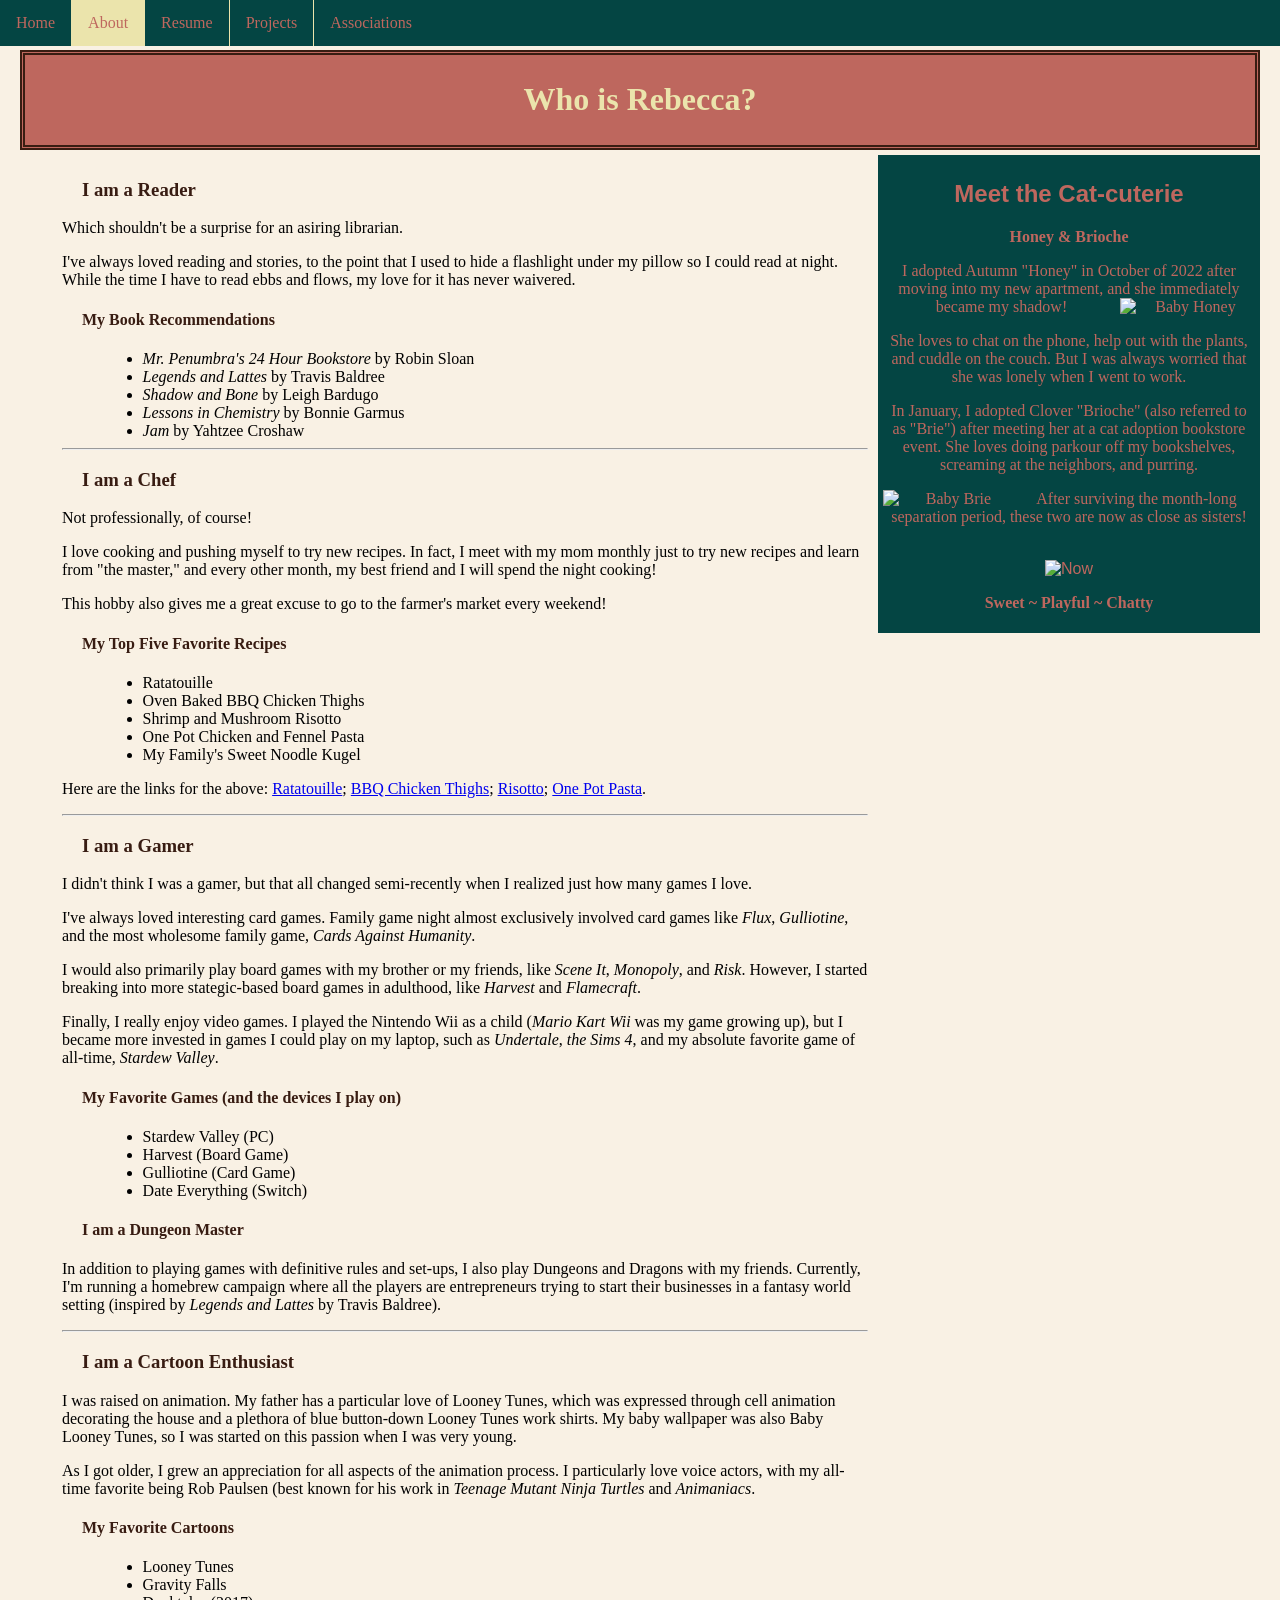
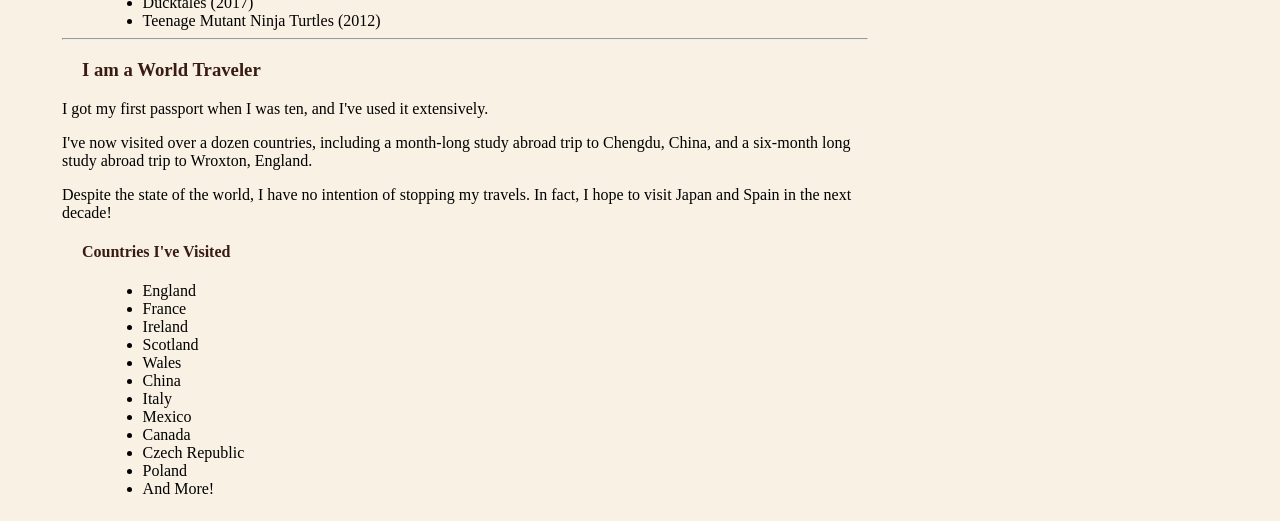
==== about.html @ c0e766db "Add files via upload" ====
<!DOCTYPE html>
<html>
<html lang="en">
<head>
    <meta charset="UTF-8" />
    <title>About Me</title>
    <style>
body {
  margin: 0;
  background-color: #F9F1E4;
}
.header {
background-color: #BE675E;
padding:5px;
text-align: center;
border: 5px double #381C12;
}
.nav {
  list-style-type: none;
  margin: 0;
  padding: 0;
  overflow: hidden;
  background-color: #044543;
  position: fixed;
  top: 0;
  width: 100%;
}
li {
  float: left;
  border-right: 1px solid #EBE4AC;
}
li:last-child {
  border-right: none;
}
li a {
  display: block;
  color: #BE675E;
  text-align: center;
  padding: 14px 16px;
  text-decoration: none;
}
li a:hover:not(.active){
  background-color: #EBE4AC;
}
.active {
  background-color: #EBE4AC;
}
.column {
float: right;
padding: 5px;
}
.column.side {
 width: 30%;
 color: #BE675E;
 font-family: 'Century Gothic', 'Optima', 'Candara', sans-serif;
 text-align: center;
 background-color: #044543;
}
.column.middle {
 width: 65%;
 margin-right: 5px;
}
@media screen and (max-width: 600px) {
  .column.side, .column.middle {
    width: 100%;
  }
 }
.stuff {
  margin: auto;
  width: 80%;
  padding: 0px;
  }
.pop {
  float: none;
  font-family: 'Baskerville', Georgia, serif;
  border-right: none;
}
.brie {
    float: left;
}
.hon {
    float: right;
}
.cat {
    float: none;
    text-align: center;
}
h1 {
  color: #EBE4AC;
  font-family: 'Harrington', cursive;
  text-align: center;
}
h3 {
  color: #381C12;
      font-family: 'Baskerville', Georgia, serif;
  margin-left: 20px;
}
h4 {
  color: #381C12;
      font-family: 'Baskerville', Georgia, serif;
  margin-left: 20px;
}
p {
    font-family: 'Baskerville', Georgia, serif;
}
</style>
</head>
<body>
<ul class="nav">
  <li><a href="index.html">Home</a></li>
  <li><a class="active" href="about.html">About</a></li>
  <li><a href="resume.html">Resume</a></li>
  <li><a href="projects.html">Projects</a></li>
  <li><a href="associations.html">Associations</a></li>
</ul>
<div style="padding:20px;margin-top:30px;height:1500px;">
<div class="header">
<h1><strong>Who is Rebecca?</strong></h1>
</div>
<div style="padding:0px;margin-top:5px;height:1500px;">
<div class="column side">
  <h2> Meet the Cat-cuterie</h2>
  <p><strong>Honey & Brioche</strong></p>
  <p>I adopted Autumn &quot;Honey&quot; in October of 2022 after moving into my new apartment, and she immediately became my shadow!<img class="hon" src="IMG_1678.JPG" width="135" height="xxx" alt="Baby Honey"></I></p>
  <p>She loves to chat on the phone, help out with the plants, and cuddle on the couch. But I was always worried that she was lonely when I went to work.</p>
  <p>In January, I adopted Clover &quot;Brioche&quot; (also referred to as &quot;Brie&quot;) after meeting her at a cat adoption bookstore event. She loves doing parkour off my bookshelves, screaming at the neighbors, and purring.</p>
  <p><img class="brie" src="IMG_4416.JPG" width="135" height="xxx" alt="Baby Brie">After surviving the month-long separation period, these two are now as close as sisters!</p>
  <br>
  <img class="cat" src="IMG_4578.JPG" width="200" height="xxx" alt="Now">
  <p><strong>Sweet ~ Playful ~ Chatty</strong></p>
</div>
<div class="column middle">
 <h3> I am a Reader</h3>
  <p>Which shouldn't be a surprise for an asiring librarian.</p>
  <p>I've always loved reading and stories, to the point that I used to hide a flashlight under my pillow so I could read at night. While the time I have to read ebbs and flows, my love for it has never waivered.</p>
   <h4>My Book Recommendations</h4>
   <ul class="stuff">
    <li class="pop"><i>Mr. Penumbra's 24 Hour Bookstore</i> by Robin Sloan</li>
    <li class="pop"><i>Legends and Lattes</i> by Travis Baldree</li>
    <li class="pop"><i>Shadow and Bone</i> by Leigh Bardugo</li>
    <li class="pop"><i>Lessons in Chemistry</i> by Bonnie Garmus</li>
    <li class="pop"><i>Jam</i> by Yahtzee Croshaw</li>
  </ul>
   <hr>
 <h3> I am a Chef</h3>
  <p>Not professionally, of course!</p>
  <p>I love cooking and pushing myself to try new recipes. In fact, I meet with my mom monthly just to try new recipes and learn from "the master," and every other month, my best friend and I will spend the night cooking!</p>
  <p>This hobby also gives me a great excuse to go to the farmer's market every weekend!</p>
  <h4>My Top Five Favorite Recipes</h4>
  <ul class="stuff">
    <li class="pop">Ratatouille</li>
    <li class="pop">Oven Baked BBQ Chicken Thighs</li>
    <li class="pop">Shrimp and Mushroom Risotto</li>
    <li class="pop">One Pot Chicken and Fennel Pasta</li>
    <li class="pop">My Family's Sweet Noodle Kugel</li>
   </ul>
   <p>Here are the links for the above: <a href="https://cookieandkate.com/best-ratatouille-recipe/">Ratatouille</a>; <a href="https://veronikaskitchen.com/oven-baked-bbq-chicken-thighs/">BBQ Chicken Thighs</a>; <a href="https://www.littlespicejar.com/mushroom-parmesan-shrimp-risotto/">Risotto</a>; <a href="https://www.epicurious.com/recipes/food/views/one-pan-crispy-braised-chicken-thigh-and-fennel-pasta">One Pot Pasta</a>.</p>
    <hr>
   <h3> I am a Gamer</h3>
  <p>I didn't think I was a gamer, but that all changed semi-recently when I realized just how many games I love.</p>
  <p>I've always loved interesting card games. Family game night almost exclusively involved card games like <i>Flux</i>, <i>Gulliotine</i>, and the most wholesome family game, <i>Cards Against Humanity</i>.</p>
  <p>I would also primarily play board games with my brother or my friends, like <i>Scene It</i>, <i>Monopoly</i>, and <i>Risk</i>. However, I started breaking into more stategic-based board games in adulthood, like <i>Harvest</i> and <i>Flamecraft</i>.</p>
    <p>Finally, I really enjoy video games. I played the Nintendo Wii as a child (<i>Mario Kart Wii</i> was my game growing up), but I became more invested in games I could play on my laptop, such as <i>Undertale</i>, <i>the Sims 4</i>, and my absolute favorite game of all-time, <i>Stardew Valley</i>.</p>
  <h4>My Favorite Games (and the devices I play on)</h4>
  <ul class="stuff">
    <li class="pop">Stardew Valley (PC)</li>
    <li class="pop">Harvest (Board Game)</li>
    <li class="pop">Gulliotine (Card Game)</li>
        <li class="pop">Date Everything (Switch)</li>
   </ul>
   <h4> I am a Dungeon Master</h4>
   <p>In addition to playing games with definitive rules and set-ups, I also play Dungeons and Dragons with my friends. Currently, I'm running a homebrew campaign where all the players are entrepreneurs trying to start their businesses in a fantasy world setting (inspired by <i>Legends and Lattes</i> by Travis Baldree).</p>
   <hr>
 <h3> I am a Cartoon Enthusiast</h3>
  <p>I was raised on animation. My father has a particular love of Looney Tunes, which was expressed through cell animation decorating the house and a plethora of blue button-down Looney Tunes work shirts. My baby wallpaper was also Baby Looney Tunes, so I was started on this passion when I was very young.</p>
  <p>As I got older, I grew an appreciation for all aspects of the animation process. I particularly love voice actors, with my all-time favorite being Rob Paulsen (best known for his work in <i>Teenage Mutant Ninja Turtles</i> and <i>Animaniacs</i>.</p>
  <h4>My Favorite Cartoons</h4>
  <ul class="stuff">
    <li class="pop">Looney Tunes</li>
    <li class="pop">Gravity Falls</li>
    <li class="pop">Ducktales (2017)</li>
    <li class="pop">Teenage Mutant Ninja Turtles (2012)</li>
   </ul>
   <hr>
 <h3> I am a World Traveler</h3>
  <p>I got my first passport when I was ten, and I've used it extensively.</p>
  <p>I've now visited over a dozen countries, including a month-long study abroad trip to Chengdu, China, and a six-month long study abroad trip to Wroxton, England.</p>
  <p>Despite the state of the world, I have no intention of stopping my travels. In fact, I hope to visit Japan and Spain in the next decade!</p>
    <h4>Countries I've Visited</h4>
  <ul class="stuff">
    <li class="pop">England</li>
    <li class="pop">France</li>
    <li class="pop">Ireland</li>
    <li class="pop">Scotland</li>
    <li class="pop">Wales</li>
    <li class="pop">China</li>
    <li class="pop">Italy</li>
    <li class="pop">Mexico</li>
    <li class="pop">Canada</li>
    <li class="pop">Czech Republic</li>
    <li class="pop">Poland</li>
    <li class="pop">And More!</li>
   </ul>
   <br>
</div>
</div>
</body>
</html>
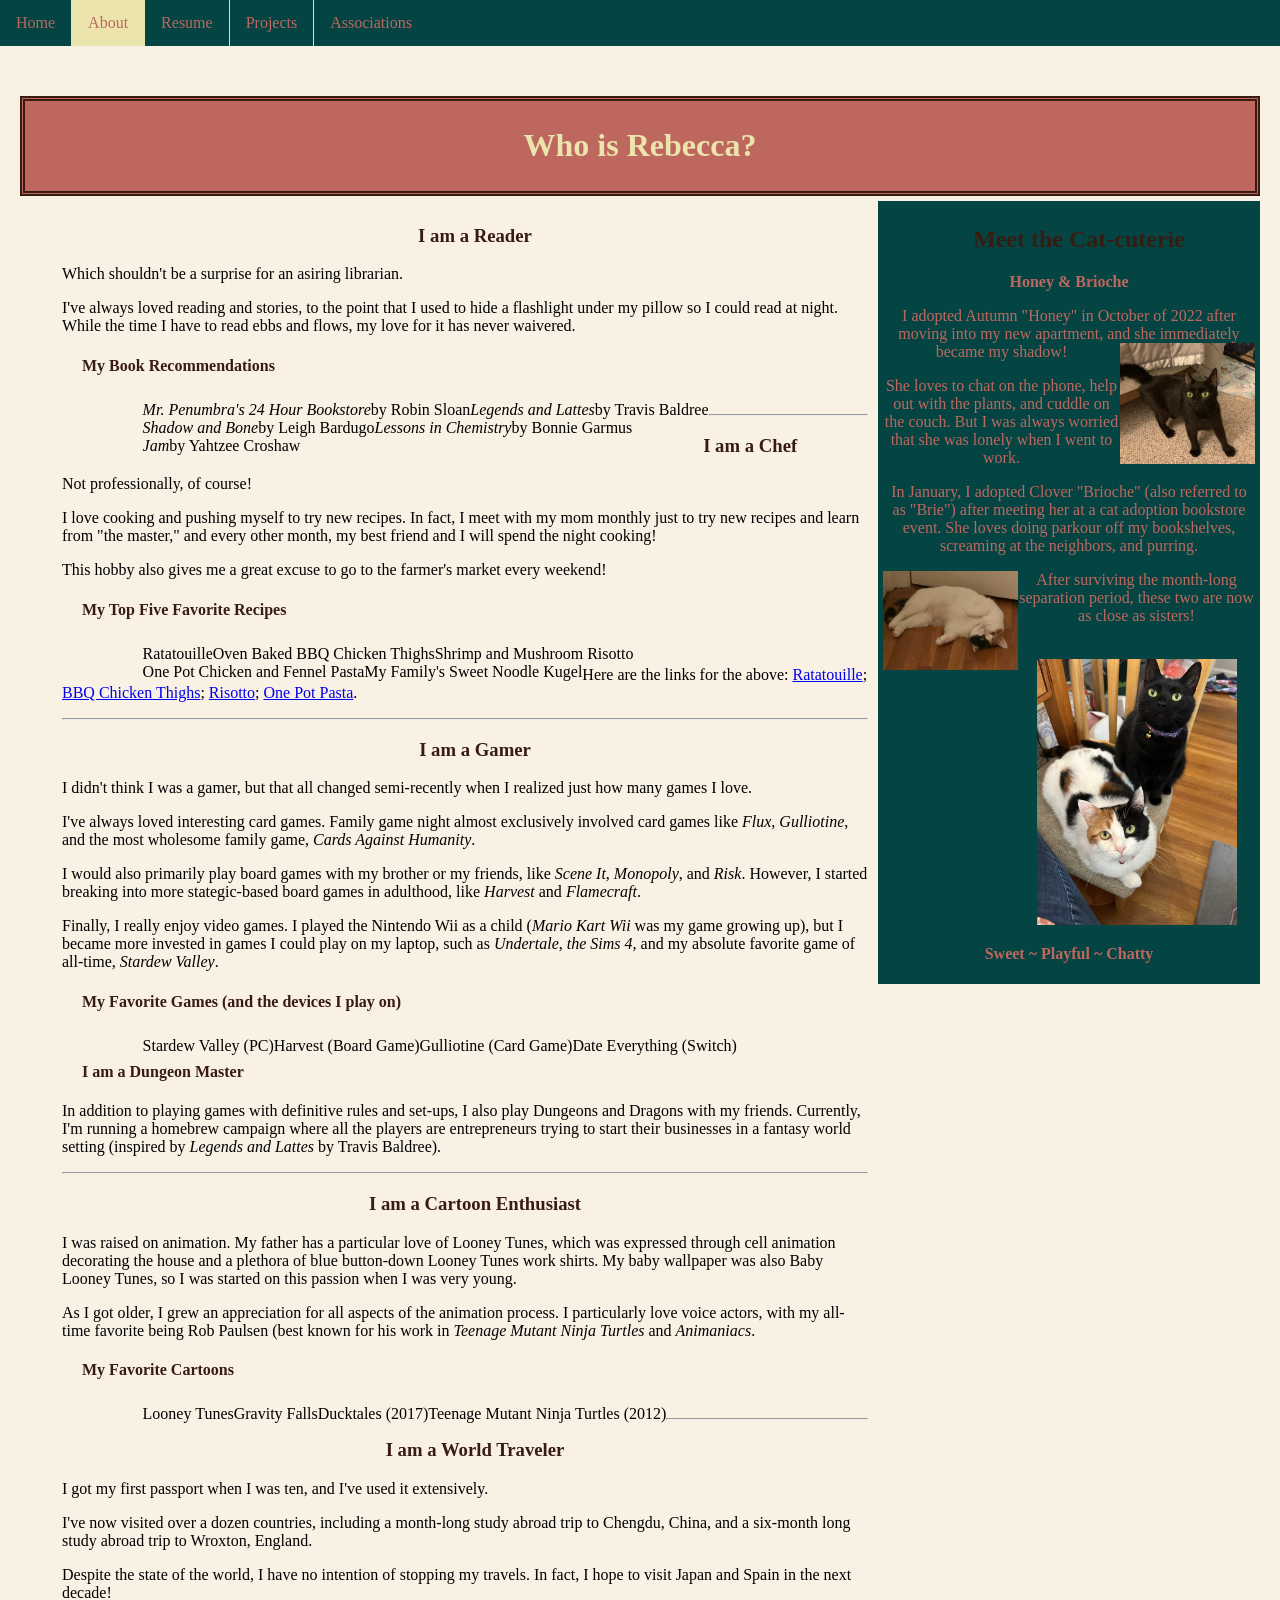
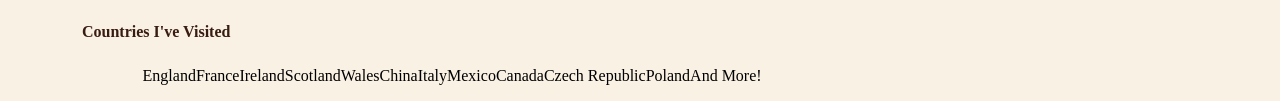
==== commit 0667e1e2: "Reorganzie assets, fix mobile styling on index Signed-off-by: Ethan Zeigler <ethanzeigler@gmail.com>" ====
--- a/about.html
+++ b/about.html
@@ -2,108 +2,10 @@
 <html>
 <html lang="en">
 <head>
+    <meta name="viewport" content="width=device-width, initial-scale=1.0">
     <meta charset="UTF-8" />
     <title>About Me</title>
-    <style>
-body {
-  margin: 0;
-  background-color: #F9F1E4;
-}
-.header {
-background-color: #BE675E;
-padding:5px;
-text-align: center;
-border: 5px double #381C12;
-}
-.nav {
-  list-style-type: none;
-  margin: 0;
-  padding: 0;
-  overflow: hidden;
-  background-color: #044543;
-  position: fixed;
-  top: 0;
-  width: 100%;
-}
-li {
-  float: left;
-  border-right: 1px solid #EBE4AC;
-}
-li:last-child {
-  border-right: none;
-}
-li a {
-  display: block;
-  color: #BE675E;
-  text-align: center;
-  padding: 14px 16px;
-  text-decoration: none;
-}
-li a:hover:not(.active){
-  background-color: #EBE4AC;
-}
-.active {
-  background-color: #EBE4AC;
-}
-.column {
-float: right;
-padding: 5px;
-}
-.column.side {
- width: 30%;
- color: #BE675E;
- font-family: 'Century Gothic', 'Optima', 'Candara', sans-serif;
- text-align: center;
- background-color: #044543;
-}
-.column.middle {
- width: 65%;
- margin-right: 5px;
-}
-@media screen and (max-width: 600px) {
-  .column.side, .column.middle {
-    width: 100%;
-  }
- }
-.stuff {
-  margin: auto;
-  width: 80%;
-  padding: 0px;
-  }
-.pop {
-  float: none;
-  font-family: 'Baskerville', Georgia, serif;
-  border-right: none;
-}
-.brie {
-    float: left;
-}
-.hon {
-    float: right;
-}
-.cat {
-    float: none;
-    text-align: center;
-}
-h1 {
-  color: #EBE4AC;
-  font-family: 'Harrington', cursive;
-  text-align: center;
-}
-h3 {
-  color: #381C12;
-      font-family: 'Baskerville', Georgia, serif;
-  margin-left: 20px;
-}
-h4 {
-  color: #381C12;
-      font-family: 'Baskerville', Georgia, serif;
-  margin-left: 20px;
-}
-p {
-    font-family: 'Baskerville', Georgia, serif;
-}
-</style>
+    <link rel="stylesheet" href="style.css">
 </head>
 <body>
 <ul class="nav">
--- a/style.css
+++ b/style.css
@@ -0,0 +1,165 @@
+/* ===== BASE ===== */
+body {
+  margin: 0;
+  background-color: #F9F1E4;
+}
+
+p {
+  font-family: 'Baskerville', Georgia, serif;
+}
+
+img.float-right {
+  float: right;
+  margin-left: 1.5rem;
+  margin-bottom: 1rem;
+  max-width: 40%;
+  height: auto;       /* override the hardcoded height attribute */
+}
+
+.content {
+  padding: 1rem;
+}
+
+/* ===== HEADER ===== */
+.header {
+  background-color: #BE675E;
+  padding: 5px;
+  text-align: center;
+  border: 5px double #381C12;
+}
+
+/* ===== NAV ===== */
+.nav {
+  list-style-type: none;
+  margin: 0;
+  margin-bottom: 1rem;
+  padding: 0;
+  overflow: hidden;
+  background-color: #044543;
+  position: sticky;
+  top: 0;
+  width: 100%;
+}
+
+li {
+  float: left;
+  border-right: 1px solid #EBE4AC;
+}
+
+li:last-child {
+  border-right: none;
+}
+
+li a {
+  display: block;
+  color: #BE675E;
+  text-align: center;
+  padding: 14px 16px;
+  text-decoration: none;
+}
+
+li a:hover:not(.active) {
+  background-color: #EBE4AC;
+}
+
+.active {
+  background-color: #EBE4AC;
+}
+
+/* ===== HEADINGS ===== */
+h1 {
+  color: #EBE4AC;
+  font-family: 'Harrington', cursive;
+  text-align: center;
+}
+
+h2 {
+  color: #381C12;
+  font-family: 'Baskerville', Georgia, serif;
+  margin-left: 20px;
+}
+
+h3 {
+  color: #381C12;
+  font-family: 'Baskerville', Georgia, serif;
+  text-align: center;
+  margin-left: 20px;
+}
+
+h4 {
+  color: #381C12;
+  font-family: 'Baskerville', Georgia, serif;
+  margin-left: 20px;
+}
+
+/* ===== LAYOUT ===== */
+.stuff {
+  margin: auto;
+  width: 80%;
+  padding: 5px;
+  border-right: none;
+}
+
+.column {
+  float: right;
+  padding: 5px;
+}
+
+.column.side {
+  width: 30%;
+  color: #BE675E;
+  font-family: 'Century Gothic', 'Optima', 'Candara', sans-serif;
+  text-align: center;
+  background-color: #044543;
+}
+
+.column.middle {
+  width: 65%;
+  margin-right: 5px;
+}
+
+@media screen and (max-width: 600px) {
+  .column.side,
+  .column.middle {
+    width: 100%;
+  }
+}
+
+/* ===== COMPONENTS ===== */
+.recipe {
+  width: auto;
+  padding: 10px;
+  margin: 10px;
+  text-align: center;
+}
+
+.pop {
+  display: flex;
+  float: left;
+  font-family: 'Baskerville', Georgia, serif;
+  border-right: none;
+}
+
+.top {
+  color: #044543;
+  font-family: 'Baskerville', Georgia, serif;
+  text-align: center;
+}
+
+.quote > :last-child {
+  padding-left: min(20vw, 200px);
+}
+
+/* ===== FLOATS ===== */
+.brie {
+  float: left;
+}
+
+.hon {
+  float: right;
+}
+
+.cat {
+  float: none;
+  text-align: center;
+}
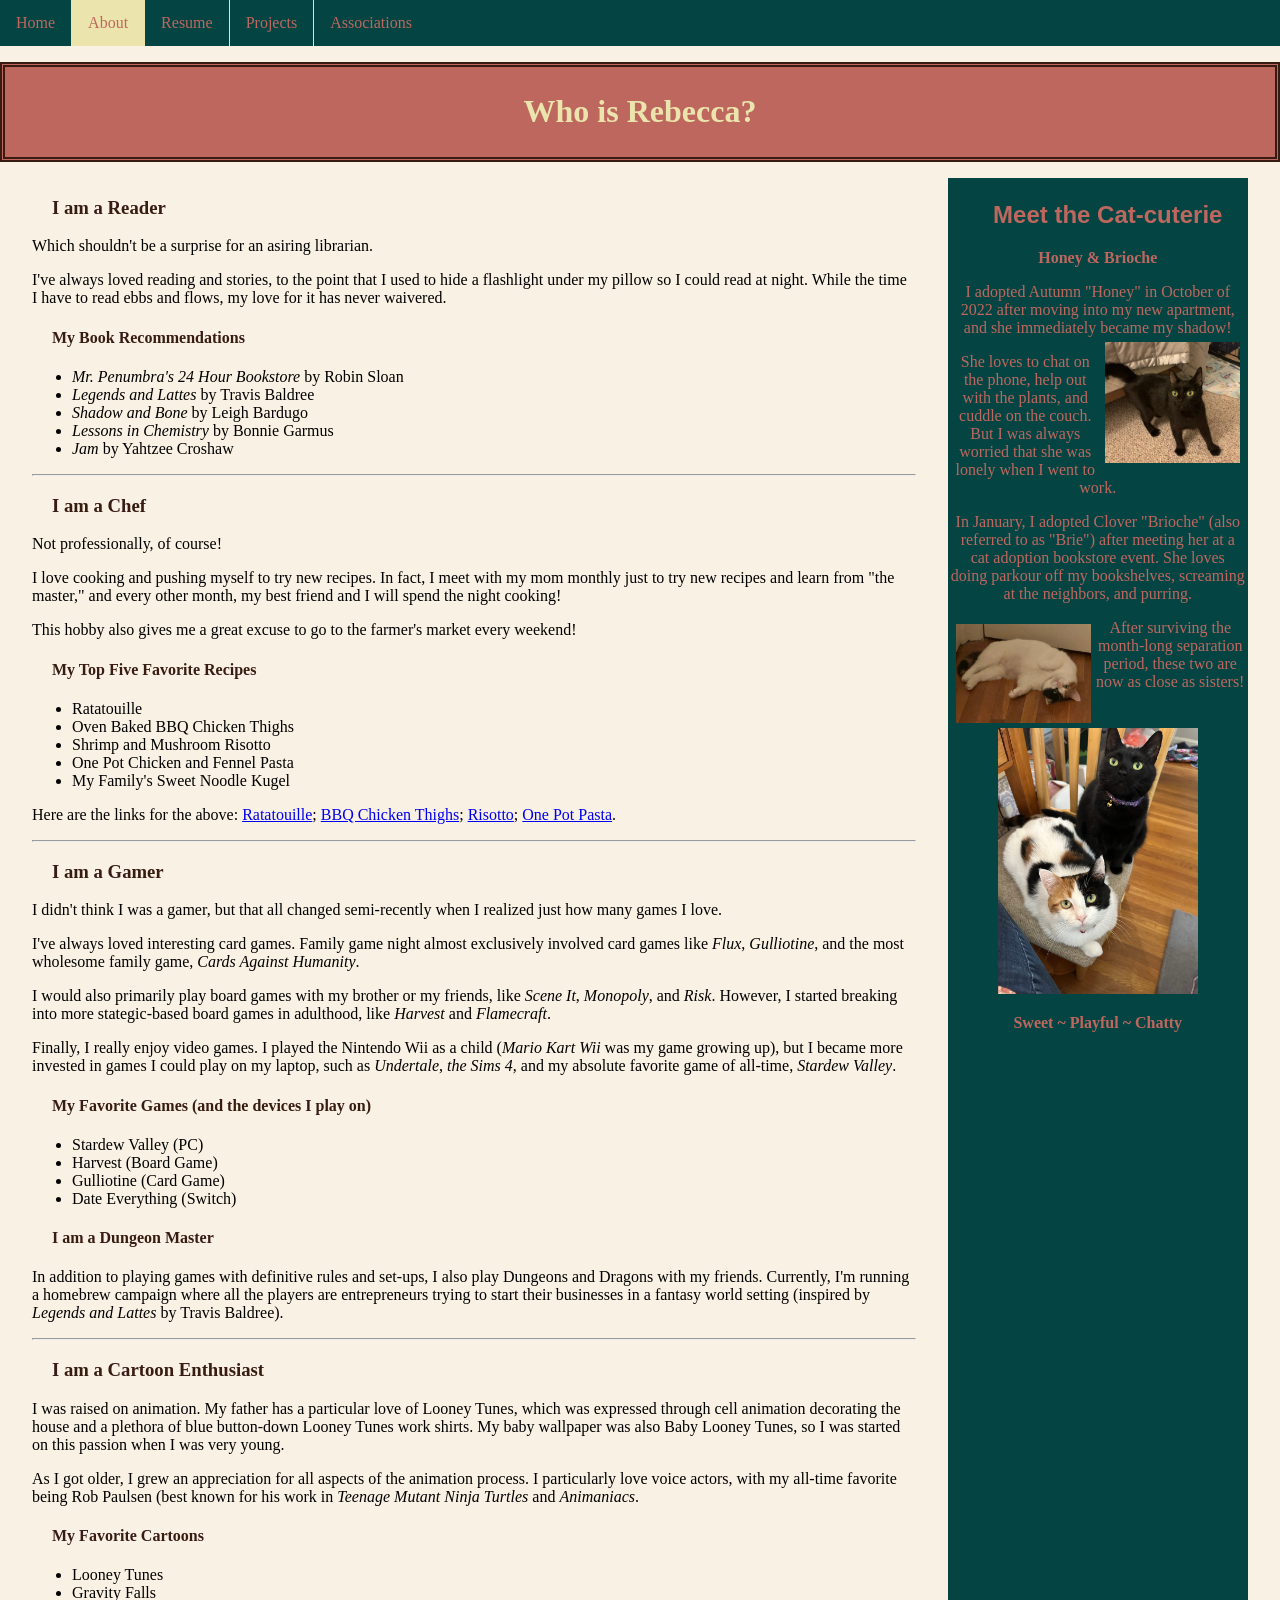
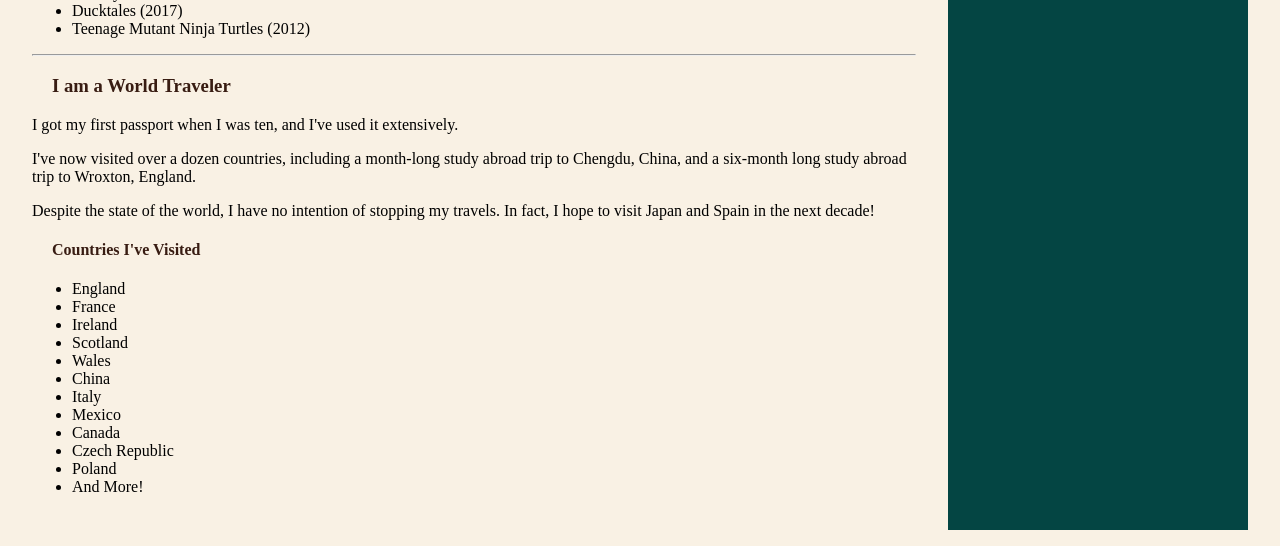
==== commit 738deb79: "finished cleanup Signed-off-by: Ethan Zeigler <ethanzeigler@gmail.com>" ====
--- a/about.html
+++ b/about.html
@@ -8,103 +8,171 @@
     <link rel="stylesheet" href="style.css">
 </head>
 <body>
-<ul class="nav">
-  <li><a href="index.html">Home</a></li>
-  <li><a class="active" href="about.html">About</a></li>
-  <li><a href="resume.html">Resume</a></li>
-  <li><a href="projects.html">Projects</a></li>
-  <li><a href="associations.html">Associations</a></li>
-</ul>
-<div style="padding:20px;margin-top:30px;height:1500px;">
-<div class="header">
-<h1><strong>Who is Rebecca?</strong></h1>
-</div>
-<div style="padding:0px;margin-top:5px;height:1500px;">
-<div class="column side">
-  <h2> Meet the Cat-cuterie</h2>
-  <p><strong>Honey & Brioche</strong></p>
-  <p>I adopted Autumn &quot;Honey&quot; in October of 2022 after moving into my new apartment, and she immediately became my shadow!<img class="hon" src="IMG_1678.JPG" width="135" height="xxx" alt="Baby Honey"></I></p>
-  <p>She loves to chat on the phone, help out with the plants, and cuddle on the couch. But I was always worried that she was lonely when I went to work.</p>
-  <p>In January, I adopted Clover &quot;Brioche&quot; (also referred to as &quot;Brie&quot;) after meeting her at a cat adoption bookstore event. She loves doing parkour off my bookshelves, screaming at the neighbors, and purring.</p>
-  <p><img class="brie" src="IMG_4416.JPG" width="135" height="xxx" alt="Baby Brie">After surviving the month-long separation period, these two are now as close as sisters!</p>
-  <br>
-  <img class="cat" src="IMG_4578.JPG" width="200" height="xxx" alt="Now">
-  <p><strong>Sweet ~ Playful ~ Chatty</strong></p>
-</div>
-<div class="column middle">
- <h3> I am a Reader</h3>
-  <p>Which shouldn't be a surprise for an asiring librarian.</p>
-  <p>I've always loved reading and stories, to the point that I used to hide a flashlight under my pillow so I could read at night. While the time I have to read ebbs and flows, my love for it has never waivered.</p>
-   <h4>My Book Recommendations</h4>
-   <ul class="stuff">
-    <li class="pop"><i>Mr. Penumbra's 24 Hour Bookstore</i> by Robin Sloan</li>
-    <li class="pop"><i>Legends and Lattes</i> by Travis Baldree</li>
-    <li class="pop"><i>Shadow and Bone</i> by Leigh Bardugo</li>
-    <li class="pop"><i>Lessons in Chemistry</i> by Bonnie Garmus</li>
-    <li class="pop"><i>Jam</i> by Yahtzee Croshaw</li>
+  <ul class="nav">
+    <li><a href="/index.html">Home</a></li>
+    <li><a class="active" href="/about.html">About</a></li>
+    <li><a href="/resume.html">Resume</a></li>
+    <li><a href="/projects.html">Projects</a></li>
+    <li><a href="/associations.html">Associations</a></li>
   </ul>
-   <hr>
- <h3> I am a Chef</h3>
-  <p>Not professionally, of course!</p>
-  <p>I love cooking and pushing myself to try new recipes. In fact, I meet with my mom monthly just to try new recipes and learn from "the master," and every other month, my best friend and I will spend the night cooking!</p>
-  <p>This hobby also gives me a great excuse to go to the farmer's market every weekend!</p>
-  <h4>My Top Five Favorite Recipes</h4>
-  <ul class="stuff">
-    <li class="pop">Ratatouille</li>
-    <li class="pop">Oven Baked BBQ Chicken Thighs</li>
-    <li class="pop">Shrimp and Mushroom Risotto</li>
-    <li class="pop">One Pot Chicken and Fennel Pasta</li>
-    <li class="pop">My Family's Sweet Noodle Kugel</li>
-   </ul>
-   <p>Here are the links for the above: <a href="https://cookieandkate.com/best-ratatouille-recipe/">Ratatouille</a>; <a href="https://veronikaskitchen.com/oven-baked-bbq-chicken-thighs/">BBQ Chicken Thighs</a>; <a href="https://www.littlespicejar.com/mushroom-parmesan-shrimp-risotto/">Risotto</a>; <a href="https://www.epicurious.com/recipes/food/views/one-pan-crispy-braised-chicken-thigh-and-fennel-pasta">One Pot Pasta</a>.</p>
-    <hr>
-   <h3> I am a Gamer</h3>
-  <p>I didn't think I was a gamer, but that all changed semi-recently when I realized just how many games I love.</p>
-  <p>I've always loved interesting card games. Family game night almost exclusively involved card games like <i>Flux</i>, <i>Gulliotine</i>, and the most wholesome family game, <i>Cards Against Humanity</i>.</p>
-  <p>I would also primarily play board games with my brother or my friends, like <i>Scene It</i>, <i>Monopoly</i>, and <i>Risk</i>. However, I started breaking into more stategic-based board games in adulthood, like <i>Harvest</i> and <i>Flamecraft</i>.</p>
-    <p>Finally, I really enjoy video games. I played the Nintendo Wii as a child (<i>Mario Kart Wii</i> was my game growing up), but I became more invested in games I could play on my laptop, such as <i>Undertale</i>, <i>the Sims 4</i>, and my absolute favorite game of all-time, <i>Stardew Valley</i>.</p>
-  <h4>My Favorite Games (and the devices I play on)</h4>
-  <ul class="stuff">
-    <li class="pop">Stardew Valley (PC)</li>
-    <li class="pop">Harvest (Board Game)</li>
-    <li class="pop">Gulliotine (Card Game)</li>
-        <li class="pop">Date Everything (Switch)</li>
-   </ul>
-   <h4> I am a Dungeon Master</h4>
-   <p>In addition to playing games with definitive rules and set-ups, I also play Dungeons and Dragons with my friends. Currently, I'm running a homebrew campaign where all the players are entrepreneurs trying to start their businesses in a fantasy world setting (inspired by <i>Legends and Lattes</i> by Travis Baldree).</p>
-   <hr>
- <h3> I am a Cartoon Enthusiast</h3>
-  <p>I was raised on animation. My father has a particular love of Looney Tunes, which was expressed through cell animation decorating the house and a plethora of blue button-down Looney Tunes work shirts. My baby wallpaper was also Baby Looney Tunes, so I was started on this passion when I was very young.</p>
-  <p>As I got older, I grew an appreciation for all aspects of the animation process. I particularly love voice actors, with my all-time favorite being Rob Paulsen (best known for his work in <i>Teenage Mutant Ninja Turtles</i> and <i>Animaniacs</i>.</p>
-  <h4>My Favorite Cartoons</h4>
-  <ul class="stuff">
-    <li class="pop">Looney Tunes</li>
-    <li class="pop">Gravity Falls</li>
-    <li class="pop">Ducktales (2017)</li>
-    <li class="pop">Teenage Mutant Ninja Turtles (2012)</li>
-   </ul>
-   <hr>
- <h3> I am a World Traveler</h3>
-  <p>I got my first passport when I was ten, and I've used it extensively.</p>
-  <p>I've now visited over a dozen countries, including a month-long study abroad trip to Chengdu, China, and a six-month long study abroad trip to Wroxton, England.</p>
-  <p>Despite the state of the world, I have no intention of stopping my travels. In fact, I hope to visit Japan and Spain in the next decade!</p>
-    <h4>Countries I've Visited</h4>
-  <ul class="stuff">
-    <li class="pop">England</li>
-    <li class="pop">France</li>
-    <li class="pop">Ireland</li>
-    <li class="pop">Scotland</li>
-    <li class="pop">Wales</li>
-    <li class="pop">China</li>
-    <li class="pop">Italy</li>
-    <li class="pop">Mexico</li>
-    <li class="pop">Canada</li>
-    <li class="pop">Czech Republic</li>
-    <li class="pop">Poland</li>
-    <li class="pop">And More!</li>
-   </ul>
-   <br>
-</div>
-</div>
+  <div class="header">
+    <h1><strong>Who is Rebecca?</strong></h1>
+  </div>
+  <div class="content columns"> 
+    <div class="column middle">
+      <h3>I am a Reader</h3>
+      <p>Which shouldn't be a surprise for an asiring librarian.</p>
+      <p>
+        I've always loved reading and stories, to the point that I used to hide
+        a flashlight under my pillow so I could read at night. While the time I
+        have to read ebbs and flows, my love for it has never waivered.
+      </p>
+      <h4>My Book Recommendations</h4>
+      <ul>
+        <li><i>Mr. Penumbra's 24 Hour Bookstore</i> by Robin Sloan</li>
+        <li><i>Legends and Lattes</i> by Travis Baldree</li>
+        <li><i>Shadow and Bone</i> by Leigh Bardugo</li>
+        <li><i>Lessons in Chemistry</i> by Bonnie Garmus</li>
+        <li><i>Jam</i> by Yahtzee Croshaw</li>
+      </ul>
+      <hr>
+      <h3>I am a Chef</h3>
+      <p>Not professionally, of course!</p>
+      <p>
+        I love cooking and pushing myself to try new recipes.
+        In fact, I meet with my mom monthly just to try new recipes and learn
+        from "the master," and every other month, my best friend and I will
+        spend the night cooking!
+      </p>
+      <p>This hobby also gives me a great excuse to go to the farmer's market every weekend!</p>
+      <h4>My Top Five Favorite Recipes</h4>
+      <ul>
+        <li>Ratatouille</li>
+        <li>Oven Baked BBQ Chicken Thighs</li>
+        <li>Shrimp and Mushroom Risotto</li>
+        <li>One Pot Chicken and Fennel Pasta</li>
+        <li>My Family's Sweet Noodle Kugel</li>
+      </ul>
+      <p>
+        Here are the links for the above:
+        <a href="https://cookieandkate.com/best-ratatouille-recipe/">Ratatouille</a>;
+        <a href="https://veronikaskitchen.com/oven-baked-bbq-chicken-thighs/">BBQ Chicken Thighs</a>;
+        <a href="https://www.littlespicejar.com/mushroom-parmesan-shrimp-risotto/">Risotto</a>;
+        <a href="https://www.epicurious.com/recipes/food/views/one-pan-crispy-braised-chicken-thigh-and-fennel-pasta">One Pot Pasta</a>.
+      </p>
+      <hr>
+      <h3>I am a Gamer</h3>
+      <p>I didn't think I was a gamer, but that all changed semi-recently when I realized just how many games I love.</p>
+      <p>
+        I've always loved interesting card games. Family game night almost
+        exclusively involved card games like <i>Flux</i>, <i>Gulliotine</i>,
+        and the most wholesome family game, <i>Cards Against Humanity</i>.</p>
+      <p>
+        I would also primarily play board games with my brother or my friends,
+        like <i>Scene It</i>, <i>Monopoly</i>, and <i>Risk</i>. However, I
+        started breaking into more stategic-based board games in adulthood,
+        like <i>Harvest</i> and <i>Flamecraft</i>.
+      </p>
+      <p>
+        Finally, I really enjoy video games. I played the Nintendo Wii as a
+        child (<i>Mario Kart Wii</i> was my game growing up), but I became more
+        invested in games I could play on my laptop, such as <i>Undertale</i>,
+        <i>the Sims 4</i>, and my absolute favorite game of all-time,
+        <i>Stardew Valley</i>.
+      </p>
+      <h4>My Favorite Games (and the devices I play on)</h4>
+      <ul>
+        <li>Stardew Valley (PC)</li>
+        <li>Harvest (Board Game)</li>
+        <li>Gulliotine (Card Game)</li>
+        <li>Date Everything (Switch)</li>
+      </ul>
+      <h4>I am a Dungeon Master</h4>
+      <p>
+        In addition to playing games with definitive rules and set-ups, I also
+        play Dungeons and Dragons with my friends. Currently, I'm running a
+        homebrew campaign where all the players are entrepreneurs trying to
+        start their businesses in a fantasy world setting (inspired by
+        <i>Legends and Lattes</i> by Travis Baldree).
+      </p>
+      <hr>
+      <h3> I am a Cartoon Enthusiast</h3>
+      <p>
+        I was raised on animation. My father has a particular love of Looney
+        Tunes, which was expressed through cell animation decorating the house
+        and a plethora of blue button-down Looney Tunes work shirts. My baby
+        wallpaper was also Baby Looney Tunes, so I was started on this passion
+        when I was very young.
+      </p>
+      <p>
+        As I got older, I grew an appreciation for all aspects of the animation
+        process. I particularly love voice actors, with my all-time favorite
+        being Rob Paulsen (best known for his work in <i>Teenage Mutant Ninja
+        Turtles</i> and <i>Animaniacs</i>.
+      </p>
+      <h4>My Favorite Cartoons</h4>
+      <ul>
+        <li>Looney Tunes</li>
+        <li>Gravity Falls</li>
+        <li>Ducktales (2017)</li>
+        <li>Teenage Mutant Ninja Turtles (2012)</li>
+      </ul>
+      <hr>
+      <h3> I am a World Traveler</h3>
+      <p>I got my first passport when I was ten, and I've used it extensively.</p>
+      <p>
+        I've now visited over a dozen countries, including a month-long study
+        abroad trip to Chengdu, China, and a six-month long study abroad trip
+        to Wroxton, England.
+      </p>
+      <p>
+        Despite the state of the world, I have no intention of stopping my
+        travels. In fact, I hope to visit Japan and Spain in the next decade!
+      </p>
+      <h4>Countries I've Visited</h4>
+      <ul>
+        <li>England</li>
+        <li>France</li>
+        <li>Ireland</li>
+        <li>Scotland</li>
+        <li>Wales</li>
+        <li>China</li>
+        <li>Italy</li>
+        <li>Mexico</li>
+        <li>Canada</li>
+        <li>Czech Republic</li>
+        <li>Poland</li>
+        <li>And More!</li>
+      </ul>
+      <br>
+    </div>
+        <div class="column side">
+      <h2> Meet the Cat-cuterie</h2>
+      <p><strong>Honey &amp; Brioche</strong></p>
+      <p>
+        I adopted Autumn &quot;Honey&quot; in October of 2022 after moving into
+        my new apartment, and she immediately became my shadow!
+        <img class="float-right" src="/assets/IMG_1678.JPG" width="135" height="xxx" alt="Baby Honey"></img>
+      </p>
+      <p>
+        She loves to chat on the phone, help out with the plants, and cuddle on
+        the couch. But I was always worried that she was lonely when I went to work.
+      </p>
+      <p>
+        In January, I adopted Clover &quot;Brioche&quot; (also referred to as
+        &quot;Brie&quot;) after meeting her at a cat adoption bookstore event.
+        She loves doing parkour off my bookshelves, screaming at the neighbors,
+        and purring.
+      </p>
+      <p>
+        <img class="float-left" src="/assets/IMG_4416.JPG" width="135" height="xxx" alt="Baby Brie">
+        After surviving the month-long separation period, these two are now as
+        close as sisters!
+      </p>
+      <br />
+      <img class="centered" src="/assets/IMG_4578.JPG" width="200" height="xxx" alt="Now">
+      <p><strong>Sweet ~ Playful ~ Chatty</strong></p>
+    </div>
+  </div>
 </body>
 </html>
--- a/style.css
+++ b/style.css
@@ -8,14 +8,27 @@
   font-family: 'Baskerville', Georgia, serif;
 }
 
+/* floating images in text always have a small margin for readability */
+p > img {
+  margin: 5px;
+}
+
+/* Images with the class float-right, well, float right */
 img.float-right {
   float: right;
-  margin-left: 1.5rem;
-  margin-bottom: 1rem;
-  max-width: 40%;
-  height: auto;       /* override the hardcoded height attribute */
-}
-
+  height: auto;
+}
+
+img.float-left {
+  float: left;
+  height: auto;
+}
+
+/*
+  Sometimes called a container. Ensures consistent spacing around the
+  page content that's not your headers, nav, footer, etc. Gets put around
+  the content that changes page to page.
+*/
 .content {
   padding: 1rem;
 }
@@ -30,27 +43,30 @@
 
 /* ===== NAV ===== */
 .nav {
+  display: flex;
+  flex-direction: row;
+  flex-wrap: wrap;
   list-style-type: none;
   margin: 0;
   margin-bottom: 1rem;
   padding: 0;
-  overflow: hidden;
   background-color: #044543;
   position: sticky;
   top: 0;
   width: 100%;
 }
 
-li {
-  float: left;
+/* Dividing line between links in the navbar */
+.nav li {
   border-right: 1px solid #EBE4AC;
 }
 
-li:last-child {
+/* Except for the last item because that just looks weird */
+.nav li:last-child {
   border-right: none;
 }
 
-li a {
+.nav li a {
   display: block;
   color: #BE675E;
   text-align: center;
@@ -58,7 +74,7 @@
   text-decoration: none;
 }
 
-li a:hover:not(.active) {
+.nav li a:hover:not(.active) {
   background-color: #EBE4AC;
 }
 
@@ -73,93 +89,115 @@
   text-align: center;
 }
 
-h2 {
+/*
+  Commas just mean "this css is for more than one selector".
+  AKA "I want these rules to apply to h2, h3, AND h4
+*/
+h2, h3, h4 {
   color: #381C12;
   font-family: 'Baskerville', Georgia, serif;
   margin-left: 20px;
 }
 
-h3 {
-  color: #381C12;
-  font-family: 'Baskerville', Georgia, serif;
-  text-align: center;
-  margin-left: 20px;
-}
-
-h4 {
-  color: #381C12;
-  font-family: 'Baskerville', Georgia, serif;
-  margin-left: 20px;
-}
-
 /* ===== LAYOUT ===== */
-.stuff {
+/* Goes around columnated stuff to set up behavior */
+.columns {
+  display: flex;
+  /* Align the things in a element with class "columns" into a row */
+  flex-direction: row;
+}
+/*
+  The first level below the columns container is the element containing
+  each column, and we want some spacing between the columns.
+  > just means "only the first level inside an element with class columns"
+*/
+.columns > div {
+  margin: 0 1rem;
+}
+/* Remove side-by-side when display is too small */
+@media screen and (max-width: 700px) {
+  .columns {
+    flex-direction: column;
+  }
+}
+
+/*
+  "flex: n" works by adding up all the numbers for the elements listed in
+  the flexbox to t, then giving each element n/t of the space. If you have a 
+  side and middle col, t would be 1+3=4, so 1=25% and 3=75%
+
+  For a very comprehensive list of these rules, check out
+  https://css-tricks.com/snippets/css/a-guide-to-flexbox/. It's considered
+  the gold standard cheat sheet for this and if I could print it out in an
+  office and hang it I would.
+*/
+.column.side {
+  flex: 1; /* 25% width*/
+  color: #BE675E;
+  font-family: 'Century Gothic', 'Optima', 'Candara', sans-serif;
+  text-align: center;
+  background-color: #044543;
+  padding: 3px; /* Text/images dont touch color border */
+}
+.column.side h2 {
+  color: #BE675E;
+  font-family: 'Century Gothic', 'Optima', 'Candara', sans-serif;
+  text-align: center;
+}
+.column.middle {
+  flex: 3; /* 75% width */
+}
+
+/* Various things that make text/images centered */
+.centered {
+  align-self: center;
   margin: auto;
-  width: 80%;
-  padding: 5px;
-  border-right: none;
-}
-
-.column {
-  float: right;
-  padding: 5px;
-}
-
-.column.side {
-  width: 30%;
-  color: #BE675E;
-  font-family: 'Century Gothic', 'Optima', 'Candara', sans-serif;
-  text-align: center;
-  background-color: #044543;
-}
-
-.column.middle {
-  width: 65%;
-  margin-right: 5px;
-}
-
-@media screen and (max-width: 600px) {
-  .column.side,
-  .column.middle {
-    width: 100%;
-  }
+  text-align: center;
 }
 
 /* ===== COMPONENTS ===== */
-.recipe {
-  width: auto;
-  padding: 10px;
-  margin: 10px;
-  text-align: center;
-}
-
-.pop {
-  display: flex;
-  float: left;
-  font-family: 'Baskerville', Georgia, serif;
-  border-right: none;
-}
-
 .top {
   color: #044543;
   font-family: 'Baskerville', Georgia, serif;
   text-align: center;
 }
 
+/*
+  Assuming the last thing is always the attribution and giving it an indent
+  of 200 pixels OR 20% of the horizontal width of the screen, whichever is
+  smaller so on mobile it doesn't go too far over.
+*/
 .quote > :last-child {
   padding-left: min(20vw, 200px);
 }
-
-/* ===== FLOATS ===== */
-.brie {
-  float: left;
-}
-
-.hon {
-  float: right;
-}
-
-.cat {
-  float: none;
-  text-align: center;
-}+.quote h1,
+.quote h2,
+.quote h3,
+.quote h4,
+.quote h5 {
+  text-align: center;
+}
+
+/* Row of links */
+.link-row {
+  display: flex;
+  flex-direction: row;
+  flex-wrap: wrap;
+  list-style-type: none;
+  color: #BE675E;
+  text-align: center;
+  text-decoration: none;
+  padding: 0;
+}
+/*
+  Various centering scenarios, either the list itself is given centered
+  or it's parent element has the centered tag. Handle centering flexbox stuff.
+*/
+.centered .link-row,
+.link-row.centered {
+  align-items: center;
+  justify-content: center; /* this does the heavy lifting */
+}
+.link-row > li {
+  padding: 14px 16px;
+}
